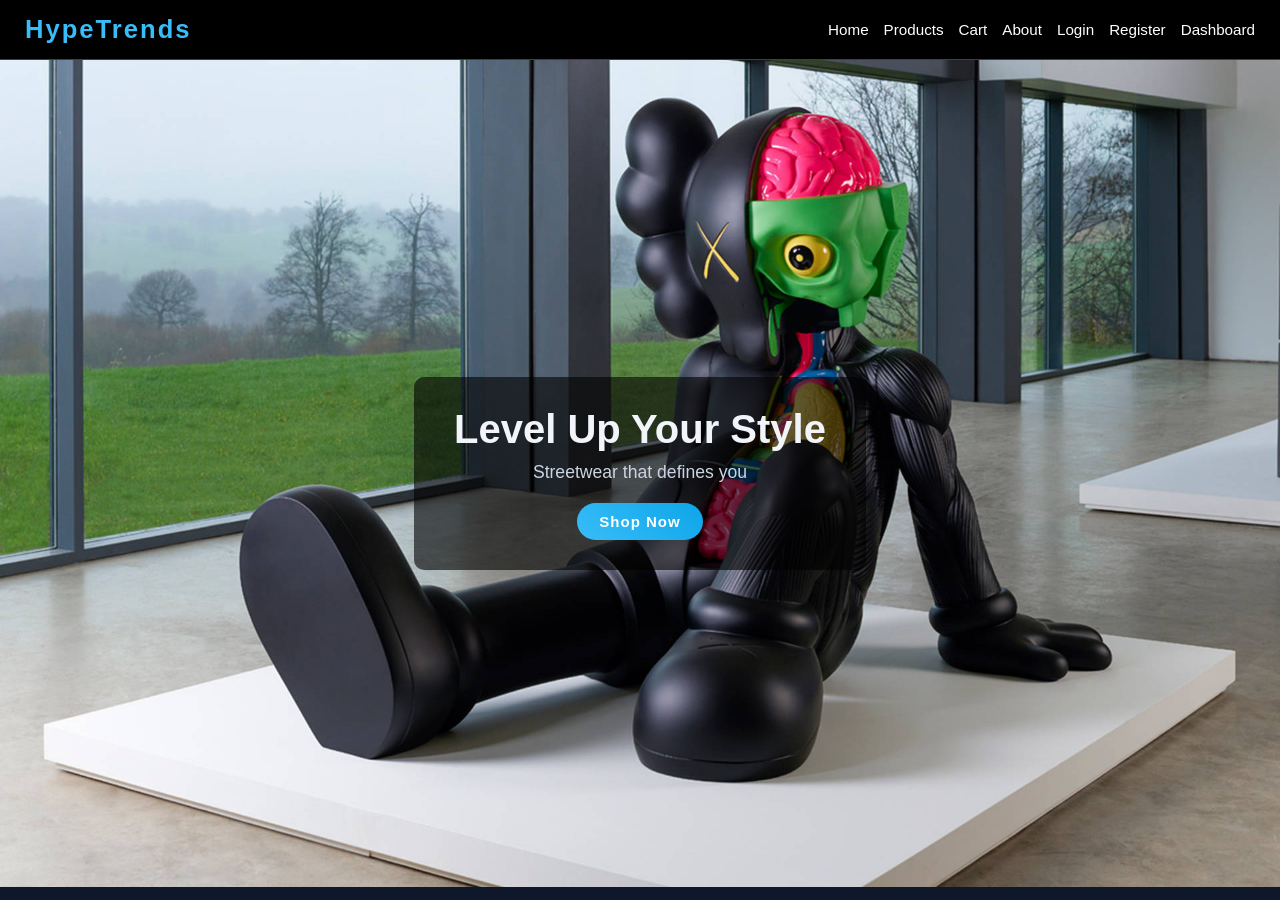
==== index.html @ ca021be6 "Add files via upload" ====
<!DOCTYPE html>
<html lang="en">
<head>
    <meta charset="UTF-8">
    <meta name="viewport" content="width=device-width, initial-scale=1.0">
    <title>HypeTrends</title>
    <link rel="stylesheet" href="../style.css">
</head>
<body class="home-page">

    <!-- Navigation Bar -->
    <nav class="navbar">
        <h1>HypeTrends</h1>
        <ul>
            <li><a href="index.html">Home</a></li>
            <li><a href="products.html">Products</a></li>
            <li><a href="cart.html">Cart</a></li>
            <li><a href="about.html">About</a></li>
            <li><a href="login.html">Login</a></li>
            <li><a href="register.html">Register</a></li>
            <li><a href="dashboard.html">Dashboard</a></li>
        </ul>
    </nav>

    <!-- Hero Section -->
    <header class="hero">
        <div class="hero-text">
            <h2>Level Up Your Style</h2>
            <p>Streetwear that defines you</p>
            <a href="products.html"><button>Shop Now</button></a>
        </div>
    </header>

    <script src="../script.js"></script>
</body>
</html>
---- style.css ----
/* ============================================
   HypeTrends - Main Stylesheet
   CIT2011 Web Programming - UTech Jamaica
   ============================================ */

/* CSS Variables (reusable colours) */
:root {
    --primary:  #0f172a;   /* dark navy background */
    --secondary: #1e293b;  /* slightly lighter navy for cards */
    --accent:   #38bdf8;   /* sky blue accent */
    --accent2:  #0ea5e9;   /* slightly darker accent for gradients */
    --text:     #f1f5f9;   /* off-white text */
    --danger:   #ef4444;   /* red for errors */
    --success:  #22c55e;   /* green for success */
    --border:   #334155;   /* subtle border colour */
}

/* ---- RESET & BASE ---- */
* {
    box-sizing: border-box;
    margin: 0;
    padding: 0;
}

body {
    font-family: Arial, sans-serif;
    background: var(--primary);
    color: var(--text);
    text-align: center;
    min-height: 100vh;
}

body.home-page {
    background: var(--primary);
}

/* ---- NAVBAR ---- */
.navbar {
    display: flex;
    justify-content: space-between;
    align-items: center;
    padding: 15px 25px;
    background: #000;
    position: sticky;         /* sticks to top when scrolling */
    top: 0;
    z-index: 999;
    border-bottom: 1px solid var(--border);
}

.navbar h1 {
    color: var(--accent);
    font-size: 1.6rem;
    letter-spacing: 2px;
}

.navbar ul {
    display: flex;
    gap: 15px;
    list-style: none;
}

.navbar a {
    color: white;
    text-decoration: none;
    font-size: 0.95rem;
    transition: color 0.2s;
}

.navbar a:hover {
    color: var(--accent);  /* highlight on hover */
}

/* ---- HERO SECTION (index.html) ---- */
.hero {
    min-height: calc(100vh - 73px);
    background-image: url('Assets/hero.jpg');
    background-size: cover;
    background-position: center 20%;
    background-repeat: no-repeat;
    display: flex;
    align-items: center;
    justify-content: center;
}

.hero-text {
    background: rgba(0, 0, 0, 0.6);
    padding: 30px 40px;
    border-radius: 10px;
}

.hero-text h2 {
    font-size: 2.5rem;
    margin-bottom: 10px;
}

.hero-text p {
    font-size: 1.1rem;
    margin-bottom: 20px;
    color: #cbd5e1;
}

/* ---- BUTTONS (reusable) ---- */
button, .btn {
    background: linear-gradient(45deg, var(--accent), var(--accent2));
    color: white;
    border: none;
    padding: 10px 22px;
    font-size: 15px;
    font-weight: bold;
    border-radius: 30px;
    cursor: pointer;
    transition: all 0.3s ease;
    letter-spacing: 1px;
}

button:hover {
    transform: scale(1.05);
    box-shadow: 0 0 15px var(--accent);
}

button:active {
    transform: scale(0.95);
}

/* Small qty buttons in cart */
.qty-btn {
    padding: 4px 12px;
    font-size: 14px;
    border-radius: 20px;
    margin: 0 3px;
}

/* Danger button (clear cart, etc.) */
.btn-danger {
    background: linear-gradient(45deg, #ef4444, #dc2626);
}

/* ---- PRODUCTS PAGE ---- */
.products-container {
    display: grid;
    grid-template-columns: repeat(auto-fit, minmax(200px, 1fr));
    gap: 20px;
    padding: 30px 20px;
    max-width: 1100px;
    margin: 0 auto;
}

.product {
    background: var(--secondary);
    padding: 15px;
    border-radius: 10px;
    border: 1px solid var(--border);
    transition: transform 0.2s;
}

.product:hover {
    transform: translateY(-4px);  /* subtle lift on hover */
}

.product img {
    width: 100%;
    height: 200px;
    object-fit: cover;
    border-radius: 8px;
    margin-bottom: 10px;
}

.product h3 {
    margin: 8px 0 4px;
    font-size: 1rem;
}

.product p {
    color: var(--accent);
    font-weight: bold;
    margin-bottom: 10px;
}

/* ---- FORMS (login, register, checkout) ---- */
.form-container {
    max-width: 420px;
    margin: 40px auto;
    background: var(--secondary);
    padding: 30px;
    border-radius: 12px;
    border: 1px solid var(--border);
    text-align: left;
}

.form-container h2 {
    text-align: center;
    margin-bottom: 20px;
    color: var(--accent);
}

.form-container label {
    display: block;
    margin-bottom: 5px;
    font-size: 0.9rem;
    color: #94a3b8;
}

.form-container input {
    width: 100%;
    padding: 10px 14px;
    margin-bottom: 16px;
    background: var(--primary);
    border: 1px solid var(--border);
    border-radius: 8px;
    color: var(--text);
    font-size: 0.95rem;
}

.form-container input:focus {
    outline: none;
    border-color: var(--accent);
}

.form-container button {
    width: 100%;
    padding: 12px;
    font-size: 1rem;
}

/* Message paragraphs (success/error) */
.message {
    text-align: center;
    margin-top: 10px;
    font-weight: bold;
    min-height: 20px;
}

/* ---- CART PAGE ---- */
.cart-container {
    max-width: 700px;
    margin: 30px auto;
    padding: 0 20px;
    text-align: left;
}

.cart-container h2 {
    text-align: center;
    color: var(--accent);
    margin-bottom: 20px;
}

.cart-item {
    background: var(--secondary);
    padding: 14px 18px;
    border-radius: 10px;
    margin-bottom: 12px;
    border: 1px solid var(--border);
    display: flex;
    justify-content: space-between;
    align-items: center;
    flex-wrap: wrap;
    gap: 8px;
}

.cart-item-name {
    font-weight: bold;
    flex: 1;
}

.cart-totals {
    background: var(--secondary);
    padding: 18px;
    border-radius: 10px;
    border: 1px solid var(--border);
    margin: 20px 0;
    line-height: 2;
}

.cart-actions {
    display: flex;
    gap: 12px;
    justify-content: center;
    flex-wrap: wrap;
    margin-top: 15px;
}

/* ---- CHECKOUT PAGE ---- */
.checkout-container {
    max-width: 500px;
    margin: 30px auto;
    padding: 0 20px;
}

.checkout-summary {
    background: var(--secondary);
    padding: 16px;
    border-radius: 10px;
    border: 1px solid var(--border);
    text-align: left;
    margin-bottom: 20px;
    line-height: 1.9;
}

/* ---- INVOICE PAGE ---- */
.invoice-container {
    max-width: 600px;
    margin: 30px auto;
    background: var(--secondary);
    padding: 30px;
    border-radius: 12px;
    border: 1px solid var(--border);
    text-align: left;
}

.invoice-header {
    text-align: center;
    border-bottom: 2px solid var(--accent);
    padding-bottom: 15px;
    margin-bottom: 20px;
}

.invoice-header h2 {
    color: var(--accent);
    font-size: 1.8rem;
}

.invoice-row {
    display: flex;
    justify-content: space-between;
    padding: 6px 0;
    border-bottom: 1px solid var(--border);
}

.invoice-totals {
    margin-top: 15px;
    background: var(--primary);
    padding: 12px 16px;
    border-radius: 8px;
    line-height: 2;
}

/* ---- DASHBOARD / ANALYTICS PAGE ---- */
.dashboard-container {
    max-width: 900px;
    margin: 30px auto;
    padding: 0 20px;
}

.dashboard-container h2 {
    color: var(--accent);
    margin-bottom: 20px;
}

.dashboard-section {
    background: var(--secondary);
    padding: 20px;
    border-radius: 12px;
    border: 1px solid var(--border);
    margin-bottom: 25px;
    text-align: left;
}

.dashboard-section h3 {
    color: var(--accent);
    margin-bottom: 14px;
    font-size: 1.1rem;
}

/* Bar chart made with divs */
.bar-chart {
    display: flex;
    flex-direction: column;
    gap: 10px;
}

.bar-row {
    display: flex;
    align-items: center;
    gap: 10px;
}

.bar-label {
    width: 140px;
    font-size: 0.85rem;
    text-align: right;
    flex-shrink: 0;
}

.bar-fill {
    height: 28px;
    background: linear-gradient(90deg, var(--accent), var(--accent2));
    border-radius: 4px;
    display: flex;
    align-items: center;
    padding-left: 8px;
    font-size: 0.8rem;
    font-weight: bold;
    color: #0f172a;
    transition: width 0.6s ease;
    min-width: 30px;
}

/* Invoice table on dashboard */
.invoice-table {
    width: 100%;
    border-collapse: collapse;
    font-size: 0.88rem;
}

.invoice-table th, .invoice-table td {
    padding: 9px 12px;
    border-bottom: 1px solid var(--border);
    text-align: left;
}

.invoice-table th {
    color: var(--accent);
    font-weight: bold;
}

.invoice-table tr:hover {
    background: rgba(56, 189, 248, 0.05);
}

/* ---- PAGE TITLE ---- */
.page-title {
    padding: 30px 20px 10px;
    font-size: 1.8rem;
    color: var(--accent);
}

/* ---- ABOUT PAGE ---- */
.about-container {
    max-width: 500px;
    margin: 40px auto;
    background: var(--secondary);
    padding: 30px;
    border-radius: 12px;
    border: 1px solid var(--border);
    text-align: left;
    line-height: 2;
}

.about-container h2 {
    color: var(--accent);
    text-align: center;
    margin-bottom: 20px;
}

.about-container a {
    color: var(--accent);
}

/* ---- LOCKED MESSAGE ---- */
.locked-msg {
    color: var(--danger);
    font-weight: bold;
    text-align: center;
    margin-top: 10px;
}

/* ---- RESPONSIVE ---- */
@media (max-width: 600px) {
    .navbar {
        flex-direction: column;
        gap: 10px;
    }

    .navbar ul {
        flex-wrap: wrap;
        justify-content: center;
    }

    .cart-item {
        flex-direction: column;
        align-items: flex-start;
    }

    .bar-label {
        width: 100px;
        font-size: 0.75rem;
    }
}
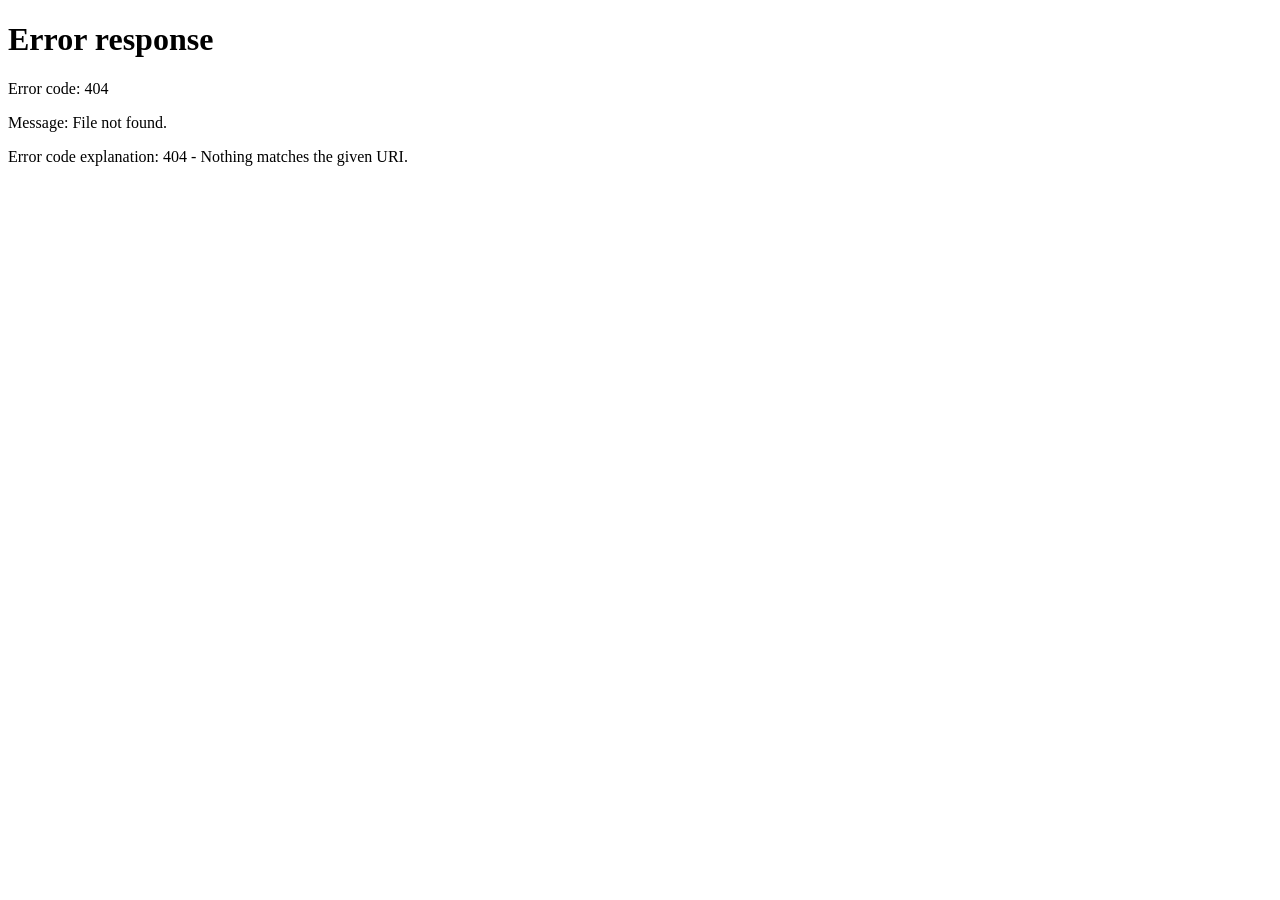
==== commit 054bbc89: "Add GitHub Pages redirect # Conflicts: #	index.html" ====
--- a/index.html
+++ b/index.html
@@ -2,35 +2,14 @@
 <html lang="en">
 <head>
     <meta charset="UTF-8">
+    <meta http-equiv="refresh" content="0; url=Codes/index.html">
     <meta name="viewport" content="width=device-width, initial-scale=1.0">
     <title>HypeTrends</title>
-    <link rel="stylesheet" href="../style.css">
+    <script>
+        window.location.replace("Codes/index.html");
+    </script>
 </head>
-<body class="home-page">
-
-    <!-- Navigation Bar -->
-    <nav class="navbar">
-        <h1>HypeTrends</h1>
-        <ul>
-            <li><a href="index.html">Home</a></li>
-            <li><a href="products.html">Products</a></li>
-            <li><a href="cart.html">Cart</a></li>
-            <li><a href="about.html">About</a></li>
-            <li><a href="login.html">Login</a></li>
-            <li><a href="register.html">Register</a></li>
-            <li><a href="dashboard.html">Dashboard</a></li>
-        </ul>
-    </nav>
-
-    <!-- Hero Section -->
-    <header class="hero">
-        <div class="hero-text">
-            <h2>Level Up Your Style</h2>
-            <p>Streetwear that defines you</p>
-            <a href="products.html"><button>Shop Now</button></a>
-        </div>
-    </header>
-
-    <script src="../script.js"></script>
+<body>
+    <p>Redirecting to <a href="Codes/index.html">HypeTrends</a>...</p>
 </body>
 </html>
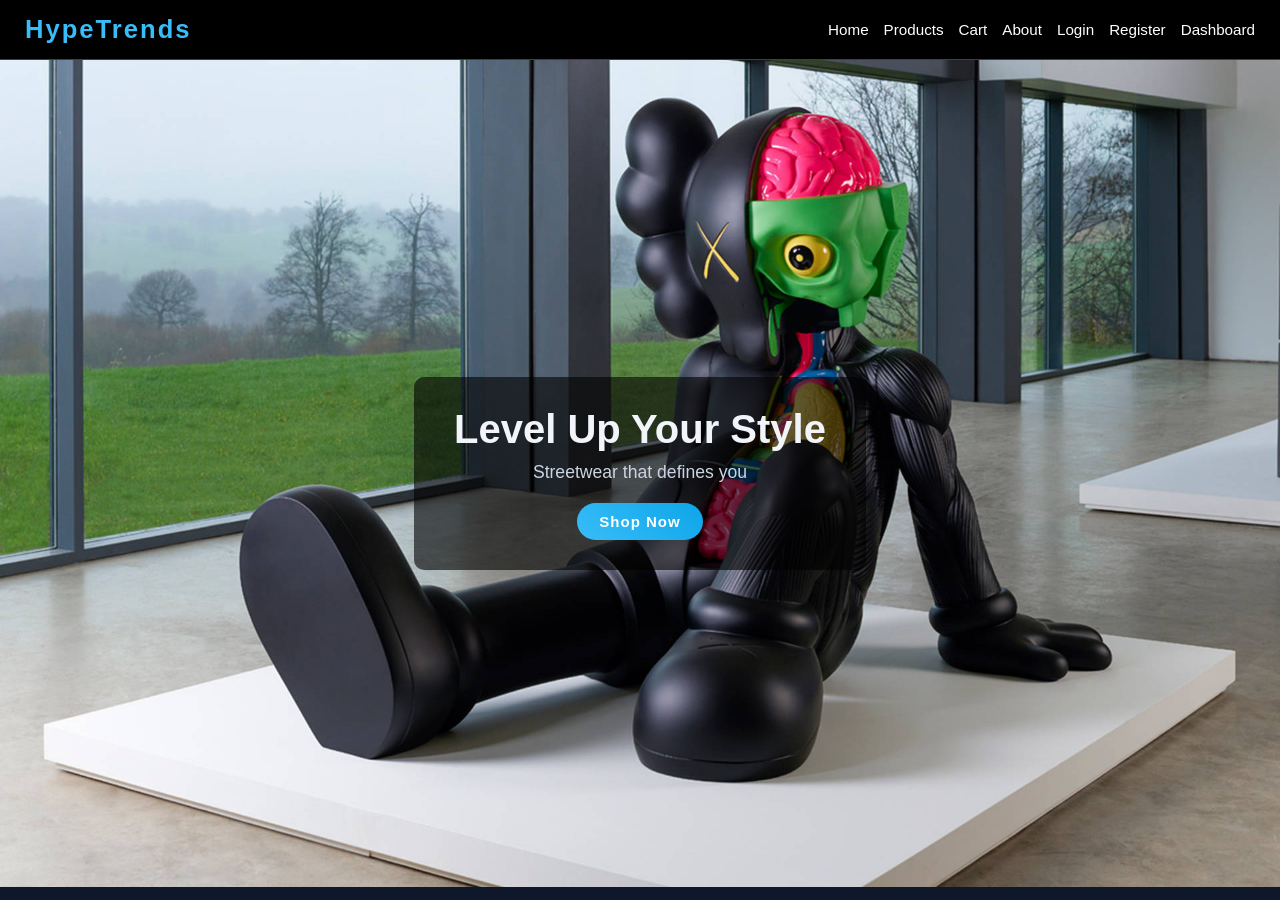
==== commit d285acd1: "Fix GitHub Pages root paths" ====
--- a/index.html
+++ b/index.html
@@ -2,14 +2,35 @@
 <html lang="en">
 <head>
     <meta charset="UTF-8">
-    <meta http-equiv="refresh" content="0; url=Codes/index.html">
     <meta name="viewport" content="width=device-width, initial-scale=1.0">
     <title>HypeTrends</title>
-    <script>
-        window.location.replace("Codes/index.html");
-    </script>
+    <link rel="stylesheet" href="style.css">
 </head>
-<body>
-    <p>Redirecting to <a href="Codes/index.html">HypeTrends</a>...</p>
+<body class="home-page">
+
+    <!-- Navigation Bar -->
+    <nav class="navbar">
+        <h1>HypeTrends</h1>
+        <ul>
+            <li><a href="index.html">Home</a></li>
+            <li><a href="products.html">Products</a></li>
+            <li><a href="cart.html">Cart</a></li>
+            <li><a href="about.html">About</a></li>
+            <li><a href="login.html">Login</a></li>
+            <li><a href="register.html">Register</a></li>
+            <li><a href="dashboard.html">Dashboard</a></li>
+        </ul>
+    </nav>
+
+    <!-- Hero Section -->
+    <header class="hero">
+        <div class="hero-text">
+            <h2>Level Up Your Style</h2>
+            <p>Streetwear that defines you</p>
+            <a href="products.html"><button>Shop Now</button></a>
+        </div>
+    </header>
+
+    <script src="script.js"></script>
 </body>
 </html>
--- a/style.css
+++ b/style.css
@@ -0,0 +1,478 @@
+/* ============================================
+   HypeTrends - Main Stylesheet
+   CIT2011 Web Programming - UTech Jamaica
+   ============================================ */
+
+/* CSS Variables (reusable colours) */
+:root {
+    --primary:  #0f172a;   /* dark navy background */
+    --secondary: #1e293b;  /* slightly lighter navy for cards */
+    --accent:   #38bdf8;   /* sky blue accent */
+    --accent2:  #0ea5e9;   /* slightly darker accent for gradients */
+    --text:     #f1f5f9;   /* off-white text */
+    --danger:   #ef4444;   /* red for errors */
+    --success:  #22c55e;   /* green for success */
+    --border:   #334155;   /* subtle border colour */
+}
+
+/* ---- RESET & BASE ---- */
+* {
+    box-sizing: border-box;
+    margin: 0;
+    padding: 0;
+}
+
+body {
+    font-family: Arial, sans-serif;
+    background: var(--primary);
+    color: var(--text);
+    text-align: center;
+    min-height: 100vh;
+}
+
+body.home-page {
+    background: var(--primary);
+}
+
+/* ---- NAVBAR ---- */
+.navbar {
+    display: flex;
+    justify-content: space-between;
+    align-items: center;
+    padding: 15px 25px;
+    background: #000;
+    position: sticky;         /* sticks to top when scrolling */
+    top: 0;
+    z-index: 999;
+    border-bottom: 1px solid var(--border);
+}
+
+.navbar h1 {
+    color: var(--accent);
+    font-size: 1.6rem;
+    letter-spacing: 2px;
+}
+
+.navbar ul {
+    display: flex;
+    gap: 15px;
+    list-style: none;
+}
+
+.navbar a {
+    color: white;
+    text-decoration: none;
+    font-size: 0.95rem;
+    transition: color 0.2s;
+}
+
+.navbar a:hover {
+    color: var(--accent);  /* highlight on hover */
+}
+
+/* ---- HERO SECTION (index.html) ---- */
+.hero {
+    min-height: calc(100vh - 73px);
+    background-image: url('Assets/hero.jpg');
+    background-size: cover;
+    background-position: center 20%;
+    background-repeat: no-repeat;
+    display: flex;
+    align-items: center;
+    justify-content: center;
+}
+
+.hero-text {
+    background: rgba(0, 0, 0, 0.6);
+    padding: 30px 40px;
+    border-radius: 10px;
+}
+
+.hero-text h2 {
+    font-size: 2.5rem;
+    margin-bottom: 10px;
+}
+
+.hero-text p {
+    font-size: 1.1rem;
+    margin-bottom: 20px;
+    color: #cbd5e1;
+}
+
+/* ---- BUTTONS (reusable) ---- */
+button, .btn {
+    background: linear-gradient(45deg, var(--accent), var(--accent2));
+    color: white;
+    border: none;
+    padding: 10px 22px;
+    font-size: 15px;
+    font-weight: bold;
+    border-radius: 30px;
+    cursor: pointer;
+    transition: all 0.3s ease;
+    letter-spacing: 1px;
+}
+
+button:hover {
+    transform: scale(1.05);
+    box-shadow: 0 0 15px var(--accent);
+}
+
+button:active {
+    transform: scale(0.95);
+}
+
+/* Small qty buttons in cart */
+.qty-btn {
+    padding: 4px 12px;
+    font-size: 14px;
+    border-radius: 20px;
+    margin: 0 3px;
+}
+
+/* Danger button (clear cart, etc.) */
+.btn-danger {
+    background: linear-gradient(45deg, #ef4444, #dc2626);
+}
+
+/* ---- PRODUCTS PAGE ---- */
+.products-container {
+    display: grid;
+    grid-template-columns: repeat(auto-fit, minmax(200px, 1fr));
+    gap: 20px;
+    padding: 30px 20px;
+    max-width: 1100px;
+    margin: 0 auto;
+}
+
+.product {
+    background: var(--secondary);
+    padding: 15px;
+    border-radius: 10px;
+    border: 1px solid var(--border);
+    transition: transform 0.2s;
+}
+
+.product:hover {
+    transform: translateY(-4px);  /* subtle lift on hover */
+}
+
+.product img {
+    width: 100%;
+    height: 200px;
+    object-fit: cover;
+    border-radius: 8px;
+    margin-bottom: 10px;
+}
+
+.product h3 {
+    margin: 8px 0 4px;
+    font-size: 1rem;
+}
+
+.product p {
+    color: var(--accent);
+    font-weight: bold;
+    margin-bottom: 10px;
+}
+
+/* ---- FORMS (login, register, checkout) ---- */
+.form-container {
+    max-width: 420px;
+    margin: 40px auto;
+    background: var(--secondary);
+    padding: 30px;
+    border-radius: 12px;
+    border: 1px solid var(--border);
+    text-align: left;
+}
+
+.form-container h2 {
+    text-align: center;
+    margin-bottom: 20px;
+    color: var(--accent);
+}
+
+.form-container label {
+    display: block;
+    margin-bottom: 5px;
+    font-size: 0.9rem;
+    color: #94a3b8;
+}
+
+.form-container input {
+    width: 100%;
+    padding: 10px 14px;
+    margin-bottom: 16px;
+    background: var(--primary);
+    border: 1px solid var(--border);
+    border-radius: 8px;
+    color: var(--text);
+    font-size: 0.95rem;
+}
+
+.form-container input:focus {
+    outline: none;
+    border-color: var(--accent);
+}
+
+.form-container button {
+    width: 100%;
+    padding: 12px;
+    font-size: 1rem;
+}
+
+/* Message paragraphs (success/error) */
+.message {
+    text-align: center;
+    margin-top: 10px;
+    font-weight: bold;
+    min-height: 20px;
+}
+
+/* ---- CART PAGE ---- */
+.cart-container {
+    max-width: 700px;
+    margin: 30px auto;
+    padding: 0 20px;
+    text-align: left;
+}
+
+.cart-container h2 {
+    text-align: center;
+    color: var(--accent);
+    margin-bottom: 20px;
+}
+
+.cart-item {
+    background: var(--secondary);
+    padding: 14px 18px;
+    border-radius: 10px;
+    margin-bottom: 12px;
+    border: 1px solid var(--border);
+    display: flex;
+    justify-content: space-between;
+    align-items: center;
+    flex-wrap: wrap;
+    gap: 8px;
+}
+
+.cart-item-name {
+    font-weight: bold;
+    flex: 1;
+}
+
+.cart-totals {
+    background: var(--secondary);
+    padding: 18px;
+    border-radius: 10px;
+    border: 1px solid var(--border);
+    margin: 20px 0;
+    line-height: 2;
+}
+
+.cart-actions {
+    display: flex;
+    gap: 12px;
+    justify-content: center;
+    flex-wrap: wrap;
+    margin-top: 15px;
+}
+
+/* ---- CHECKOUT PAGE ---- */
+.checkout-container {
+    max-width: 500px;
+    margin: 30px auto;
+    padding: 0 20px;
+}
+
+.checkout-summary {
+    background: var(--secondary);
+    padding: 16px;
+    border-radius: 10px;
+    border: 1px solid var(--border);
+    text-align: left;
+    margin-bottom: 20px;
+    line-height: 1.9;
+}
+
+/* ---- INVOICE PAGE ---- */
+.invoice-container {
+    max-width: 600px;
+    margin: 30px auto;
+    background: var(--secondary);
+    padding: 30px;
+    border-radius: 12px;
+    border: 1px solid var(--border);
+    text-align: left;
+}
+
+.invoice-header {
+    text-align: center;
+    border-bottom: 2px solid var(--accent);
+    padding-bottom: 15px;
+    margin-bottom: 20px;
+}
+
+.invoice-header h2 {
+    color: var(--accent);
+    font-size: 1.8rem;
+}
+
+.invoice-row {
+    display: flex;
+    justify-content: space-between;
+    padding: 6px 0;
+    border-bottom: 1px solid var(--border);
+}
+
+.invoice-totals {
+    margin-top: 15px;
+    background: var(--primary);
+    padding: 12px 16px;
+    border-radius: 8px;
+    line-height: 2;
+}
+
+/* ---- DASHBOARD / ANALYTICS PAGE ---- */
+.dashboard-container {
+    max-width: 900px;
+    margin: 30px auto;
+    padding: 0 20px;
+}
+
+.dashboard-container h2 {
+    color: var(--accent);
+    margin-bottom: 20px;
+}
+
+.dashboard-section {
+    background: var(--secondary);
+    padding: 20px;
+    border-radius: 12px;
+    border: 1px solid var(--border);
+    margin-bottom: 25px;
+    text-align: left;
+}
+
+.dashboard-section h3 {
+    color: var(--accent);
+    margin-bottom: 14px;
+    font-size: 1.1rem;
+}
+
+/* Bar chart made with divs */
+.bar-chart {
+    display: flex;
+    flex-direction: column;
+    gap: 10px;
+}
+
+.bar-row {
+    display: flex;
+    align-items: center;
+    gap: 10px;
+}
+
+.bar-label {
+    width: 140px;
+    font-size: 0.85rem;
+    text-align: right;
+    flex-shrink: 0;
+}
+
+.bar-fill {
+    height: 28px;
+    background: linear-gradient(90deg, var(--accent), var(--accent2));
+    border-radius: 4px;
+    display: flex;
+    align-items: center;
+    padding-left: 8px;
+    font-size: 0.8rem;
+    font-weight: bold;
+    color: #0f172a;
+    transition: width 0.6s ease;
+    min-width: 30px;
+}
+
+/* Invoice table on dashboard */
+.invoice-table {
+    width: 100%;
+    border-collapse: collapse;
+    font-size: 0.88rem;
+}
+
+.invoice-table th, .invoice-table td {
+    padding: 9px 12px;
+    border-bottom: 1px solid var(--border);
+    text-align: left;
+}
+
+.invoice-table th {
+    color: var(--accent);
+    font-weight: bold;
+}
+
+.invoice-table tr:hover {
+    background: rgba(56, 189, 248, 0.05);
+}
+
+/* ---- PAGE TITLE ---- */
+.page-title {
+    padding: 30px 20px 10px;
+    font-size: 1.8rem;
+    color: var(--accent);
+}
+
+/* ---- ABOUT PAGE ---- */
+.about-container {
+    max-width: 500px;
+    margin: 40px auto;
+    background: var(--secondary);
+    padding: 30px;
+    border-radius: 12px;
+    border: 1px solid var(--border);
+    text-align: left;
+    line-height: 2;
+}
+
+.about-container h2 {
+    color: var(--accent);
+    text-align: center;
+    margin-bottom: 20px;
+}
+
+.about-container a {
+    color: var(--accent);
+}
+
+/* ---- LOCKED MESSAGE ---- */
+.locked-msg {
+    color: var(--danger);
+    font-weight: bold;
+    text-align: center;
+    margin-top: 10px;
+}
+
+/* ---- RESPONSIVE ---- */
+@media (max-width: 600px) {
+    .navbar {
+        flex-direction: column;
+        gap: 10px;
+    }
+
+    .navbar ul {
+        flex-wrap: wrap;
+        justify-content: center;
+    }
+
+    .cart-item {
+        flex-direction: column;
+        align-items: flex-start;
+    }
+
+    .bar-label {
+        width: 100px;
+        font-size: 0.75rem;
+    }
+}
